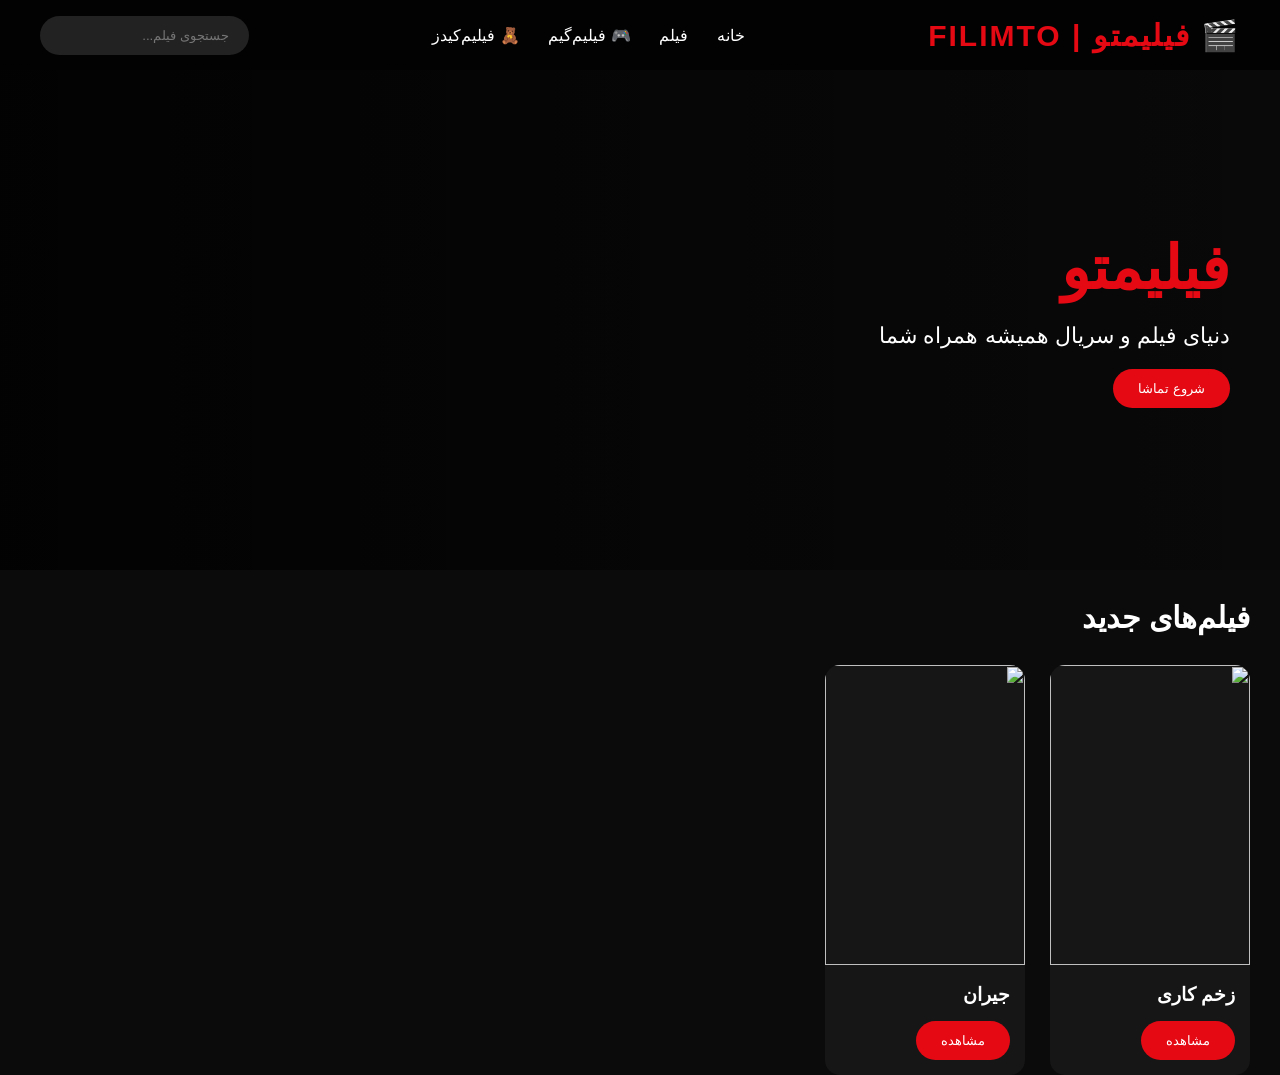
==== index.html @ 33855122 "Update index.html" ====
<!DOCTYPE html>
<html lang="fa" dir="rtl">
<head>
<meta charset="UTF-8">
<meta name="viewport" content="width=device-width, initial-scale=1.0">
<title>Filimto | فیلیمتو</title>
<link rel="stylesheet" href="style.css">
</head>

<body>

<header>
    <div class="logo">
🎬 فیلیمتو | FILIMTO
    </div>

    <nav>
<a href="index.html">خانه</a>
<a href="movie.html">فیلم</a>
<a href="game.html">🎮 فیلیم‌گیم</a>
<a href="kids.html">🧸 فیلیم‌کیدز</a>
    </nav>

    </nav>

    <input type="text" placeholder="جستجوی فیلم...">
</header>


<section class="hero">
    <div>
        <h1>فیلیمتو</h1>
        <p>دنیای فیلم و سریال همیشه همراه شما</p>
        <button>شروع تماشا</button>
    </div>
</section>


<h2>فیلم‌های جدید</h2>

<section class="movies" id="movies"></section>


<script src="script.js"></script>

</body>
</html>
---- style.css ----
* {
    margin: 0;
    padding: 0;
    box-sizing: border-box;
    font-family: Tahoma, Arial, sans-serif;
}

body {
    background: #0b0b0b;
    color: white;
}


/* Header */

header {
    height: 70px;
    display: flex;
    align-items: center;
    justify-content: space-between;
    padding: 0 40px;
    background: rgba(0,0,0,0.8);
    backdrop-filter: blur(10px);
    position: sticky;
    top: 0;
    z-index: 10;
}


.logo {
    font-size: 30px;
    font-weight: bold;
    color: #e50914;
    letter-spacing: 2px;
}


nav a {
    color: white;
    text-decoration: none;
    margin: 0 12px;
    transition: 0.3s;
}


nav a:hover {
    color: #e50914;
}


header input {
    background: #222;
    border: none;
    padding: 12px 20px;
    border-radius: 30px;
    color: white;
}



/* Hero */

.hero{
    height:500px;
    display:flex;
    align-items:center;
    padding:50px;

    background:
    linear-gradient(to right, rgba(0,0,0,.8), rgba(0,0,0,.2)),
    url("images/zakhmkari.jpg");

    background-size:cover;
    background-position:center;
}


.hero h1 {
    font-size: 60px;
    color: #e50914;
}


.hero p {
    margin: 20px 0;
    font-size: 22px;
}


button {
    background: #e50914;
    color: white;
    border: none;
    padding: 12px 25px;
    border-radius: 30px;
    cursor: pointer;
    transition: 0.3s;
}


button:hover {
    transform: scale(1.08);
}



/* Movies */

h2 {
    margin: 30px;
    font-size: 30px;
}


.movies {
    display: flex;
    gap: 25px;
    padding: 0 30px;
    flex-wrap: wrap;
}


.card {
    width: 200px;
    background: #161616;
    border-radius: 15px;
    overflow: hidden;
    transition: 0.3s;
}


.card:hover {
    transform: translateY(-10px);
    box-shadow: 0 0 25px rgba(229,9,20,0.5);
}


.card img {
    width: 100%;
    height: 300px;
    object-fit: cover;
}


.card h3 {
    padding: 15px;
}


.card button {
    margin: 0 15px 15px;
}



/* Mobile */

@media(max-width:700px){

header {
    padding: 0 15px;
}

nav {
    display:none;
}

.hero {
    height:350px;
    padding:25px;
}

.hero h1 {
    font-size:40px;
}

.movies {
    justify-content:center;
}

}
.movie-page {

display:flex;
gap:40px;
padding:50px;

}


.big-poster {

width:300px;
border-radius:20px;

}


.movie-info {

max-width:600px;

}


.movie-info h1 {

font-size:45px;
color:#e50914;
margin-bottom:20px;

}


.movie-info p {

font-size:20px;
line-height:2;
color:#ddd;

}


.details {

display:flex;
gap:20px;
margin:25px 0;
flex-wrap:wrap;

}


.details span {

background:#222;
padding:10px 15px;
border-radius:20px;

}



@media(max-width:700px){

.movie-page{

flex-direction:column;
align-items:center;

}

.big-poster{

width:250px;

}

}

.player {
    width: 90%;
    margin: 40px auto;
}

.player iframe {
    width: 100%;
    height: 600px;
    border: none;
    border-radius: 20px;
}

/* FILIMGAME */

.game-hero {

height: 400px;
display: flex;
flex-direction: column;
justify-content: center;
align-items: center;

text-align: center;

background:
linear-gradient(135deg,#050505,#21105e);

}


.game-hero h1 {

font-size: 65px;
color: #8b5cf6;

text-shadow: 0 0 25px #8b5cf6;

}


.game-hero p {

font-size: 24px;
color: #ddd;

}



.games {

display:flex;
gap:30px;
padding:40px;

justify-content:center;

flex-wrap:wrap;

}



.game-card {

width:230px;
height:280px;

background:
linear-gradient(145deg,#181818,#080808);

border-radius:25px;

display:flex;
flex-direction:column;

justify-content:center;
align-items:center;

border:1px solid #333;

transition:.3s;

}



.game-card:hover {

transform:translateY(-12px);

box-shadow:
0 0 30px rgba(139,92,246,.8);

}



.game-card h3 {

font-size:32px;

margin-bottom:30px;

}



.game-card button {

background:#8b5cf6;

}


.game-card button:hover {

background:#6d28d9;

}

.game-card {
animation: showGame .6s ease;
}


@keyframes showGame {

from {
opacity:0;
transform:translateY(30px);
}

to {
opacity:1;
transform:translateY(0);
}

}

/* FilimKids */

.kids-hero {

height:400px;

display:flex;
flex-direction:column;
justify-content:center;

padding:50px;

background:
linear-gradient(to right, rgba(0,0,0,.4), rgba(0,0,0,.1)),
linear-gradient(135deg,#6dd5ed,#fbc2eb);

border-radius:0 0 30px 30px;

}


.kids-hero h1 {

font-size:60px;

color:white;

}


.kids-hero p {

font-size:24px;

margin-top:20px;

color:white;

}



.kids {

display:flex;

gap:25px;

padding:30px;

flex-wrap:wrap;

}



.kids .card {

background:#fff3c4;

color:#333;

border-radius:25px;

box-shadow:0 0 20px rgba(255,200,0,.4);

}



.kids .card h3 {

color:#ff9800;

}
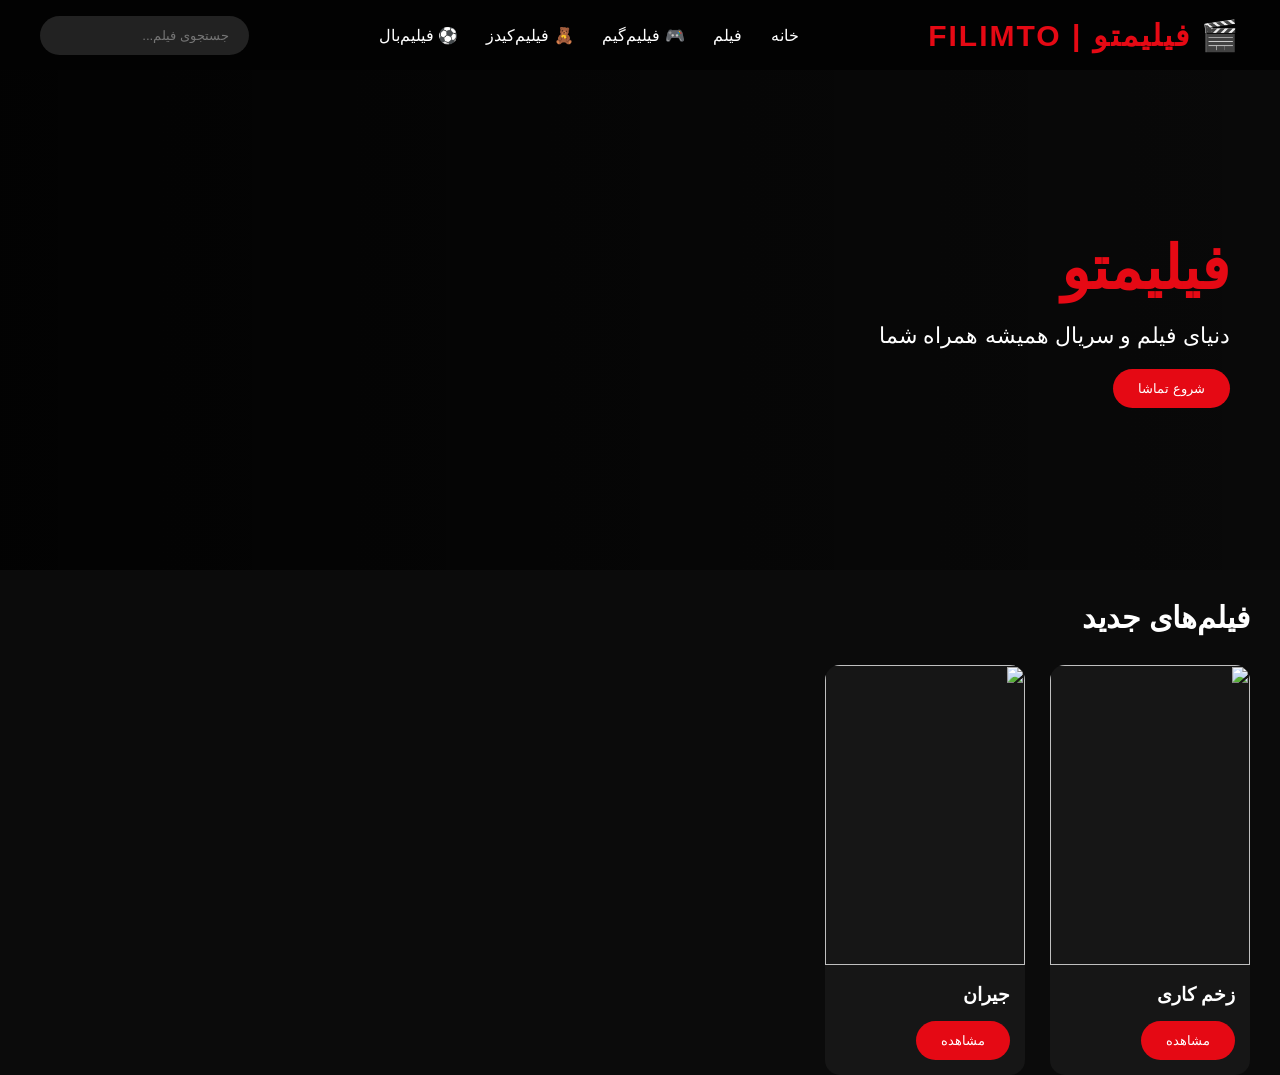
==== commit cdd03383: "Update index.html" ====
--- a/index.html
+++ b/index.html
@@ -5,6 +5,7 @@
 <meta name="viewport" content="width=device-width, initial-scale=1.0">
 <title>Filimto | فیلیمتو</title>
 <link rel="stylesheet" href="style.css">
+<link rel="manifest" href="manifest.json">
 </head>
 
 <body>
@@ -19,6 +20,7 @@
 <a href="movie.html">فیلم</a>
 <a href="game.html">🎮 فیلیم‌گیم</a>
 <a href="kids.html">🧸 فیلیم‌کیدز</a>
+<a href="football.html">⚽ فیلیم‌بال</a>
     </nav>
 
     </nav>
--- a/style.css
+++ b/style.css
@@ -473,3 +473,869 @@
 color:#ff9800;
 
 }
+
+.section-logo {
+
+font-size:40px;
+font-weight:bold;
+color:#00ff88;
+margin-bottom:20px;
+
+}
+
+.maizen-logo {
+
+width:50px;
+height:50px;
+
+background:linear-gradient(
+135deg,
+#ff0000 50%,
+#00c853 50%
+);
+
+border-radius:12px;
+
+display:flex;
+align-items:center;
+justify-content:center;
+
+font-size:32px;
+font-weight:bold;
+
+color:white;
+
+}
+
+.game-logo {
+
+width:50px;
+height:50px;
+
+border-radius:12px;
+
+display:flex;
+align-items:center;
+justify-content:center;
+
+font-size:30px;
+font-weight:bold;
+
+color:white;
+
+}
+
+
+/* Minecraft */
+
+.minecraft-logo {
+
+background:linear-gradient(
+135deg,
+#4caf50,
+#795548
+);
+
+}
+
+
+/* Roblox */
+
+.roblox-logo {
+
+background:linear-gradient(
+135deg,
+#ff0000,
+#ffffff
+);
+
+color:#111;
+
+}
+
+
+/* Maizen */
+
+.maizen-logo {
+
+background:linear-gradient(
+135deg,
+#ff0000 50%,
+#00c853 50%
+);
+
+}
+
+/* صفحه انتقال */
+
+.transfer-screen{
+
+position:fixed;
+
+top:0;
+left:0;
+
+width:100%;
+height:100%;
+
+background:#111;
+
+display:none;
+
+justify-content:center;
+align-items:center;
+
+flex-direction:column;
+
+z-index:9999;
+
+}
+
+.transfer-screen.show{
+
+display:flex;
+
+animation:fadeIn .4s;
+
+}
+
+.transfer-screen h2{
+
+color:white;
+
+font-size:32px;
+
+margin-top:20px;
+
+}
+
+.transfer-screen p{
+
+color:#ccc;
+
+margin-top:10px;
+
+}
+
+.loading-bar{
+
+width:260px;
+
+height:8px;
+
+background:#333;
+
+border-radius:20px;
+
+margin-top:25px;
+
+overflow:hidden;
+
+}
+
+.loading{
+
+height:100%;
+
+width:0;
+
+background:linear-gradient(90deg,#ff1744,#ff9800);
+
+animation:loading 5s linear forwards;
+
+}
+
+@keyframes loading{
+
+from{width:0;}
+
+to{width:100%;}
+
+}
+
+@keyframes fadeIn{
+
+from{
+
+opacity:0;
+
+}
+
+to{
+
+opacity:1;
+
+}
+
+}
+
+* {
+    margin: 0;
+    padding: 0;
+    box-sizing: border-box;
+    font-family: Tahoma, Arial, sans-serif;
+}
+
+body {
+    background: #0b0b0b;
+    color: white;
+}
+
+
+/* Header */
+
+header {
+    height: 70px;
+    display: flex;
+    align-items: center;
+    justify-content: space-between;
+    padding: 0 40px;
+    background: rgba(0,0,0,0.8);
+    backdrop-filter: blur(10px);
+    position: sticky;
+    top: 0;
+    z-index: 10;
+}
+
+
+.logo {
+    font-size: 30px;
+    font-weight: bold;
+    color: #e50914;
+    letter-spacing: 2px;
+}
+
+
+nav a {
+    color: white;
+    text-decoration: none;
+    margin: 0 12px;
+    transition: 0.3s;
+}
+
+
+nav a:hover {
+    color: #e50914;
+}
+
+
+header input {
+    background: #222;
+    border: none;
+    padding: 12px 20px;
+    border-radius: 30px;
+    color: white;
+}
+
+
+
+/* Hero */
+
+.hero{
+    height:500px;
+    display:flex;
+    align-items:center;
+    padding:50px;
+
+    background:
+    linear-gradient(to right, rgba(0,0,0,.8), rgba(0,0,0,.2)),
+    url("images/zakhmkari.jpg");
+
+    background-size:cover;
+    background-position:center;
+}
+
+
+.hero h1 {
+    font-size: 60px;
+    color: #e50914;
+}
+
+
+.hero p {
+    margin: 20px 0;
+    font-size: 22px;
+}
+
+
+button {
+    background: #e50914;
+    color: white;
+    border: none;
+    padding: 12px 25px;
+    border-radius: 30px;
+    cursor: pointer;
+    transition: 0.3s;
+}
+
+
+button:hover {
+    transform: scale(1.08);
+}
+
+
+
+/* Movies */
+
+h2 {
+    margin: 30px;
+    font-size: 30px;
+}
+
+
+.movies {
+    display: flex;
+    gap: 25px;
+    padding: 0 30px;
+    flex-wrap: wrap;
+}
+
+
+.card {
+    width: 200px;
+    background: #161616;
+    border-radius: 15px;
+    overflow: hidden;
+    transition: 0.3s;
+}
+
+
+.card:hover {
+    transform: translateY(-10px);
+    box-shadow: 0 0 25px rgba(229,9,20,0.5);
+}
+
+
+.card img {
+    width: 100%;
+    height: 300px;
+    object-fit: cover;
+}
+
+
+.card h3 {
+    padding: 15px;
+}
+
+
+.card button {
+    margin: 0 15px 15px;
+}
+
+
+
+/* Mobile */
+
+@media(max-width:700px){
+
+header {
+    padding: 0 15px;
+}
+
+nav {
+    display:none;
+}
+
+.hero {
+    height:350px;
+    padding:25px;
+}
+
+.hero h1 {
+    font-size:40px;
+}
+
+.movies {
+    justify-content:center;
+}
+
+}
+.movie-page {
+
+display:flex;
+gap:40px;
+padding:50px;
+
+}
+
+
+.big-poster {
+
+width:300px;
+border-radius:20px;
+
+}
+
+
+.movie-info {
+
+max-width:600px;
+
+}
+
+
+.movie-info h1 {
+
+font-size:45px;
+color:#e50914;
+margin-bottom:20px;
+
+}
+
+
+.movie-info p {
+
+font-size:20px;
+line-height:2;
+color:#ddd;
+
+}
+
+
+.details {
+
+display:flex;
+gap:20px;
+margin:25px 0;
+flex-wrap:wrap;
+
+}
+
+
+.details span {
+
+background:#222;
+padding:10px 15px;
+border-radius:20px;
+
+}
+
+
+
+@media(max-width:700px){
+
+.movie-page{
+
+flex-direction:column;
+align-items:center;
+
+}
+
+.big-poster{
+
+width:250px;
+
+}
+
+}
+
+.player {
+    width: 90%;
+    margin: 40px auto;
+}
+
+.player iframe {
+    width: 100%;
+    height: 600px;
+    border: none;
+    border-radius: 20px;
+}
+
+/* FILIMGAME */
+
+.game-hero {
+
+height: 400px;
+display: flex;
+flex-direction: column;
+justify-content: center;
+align-items: center;
+
+text-align: center;
+
+background:
+linear-gradient(135deg,#050505,#21105e);
+
+}
+
+
+.game-hero h1 {
+
+font-size: 65px;
+color: #8b5cf6;
+
+text-shadow: 0 0 25px #8b5cf6;
+
+}
+
+
+.game-hero p {
+
+font-size: 24px;
+color: #ddd;
+
+}
+
+
+
+.games {
+
+display:flex;
+gap:30px;
+padding:40px;
+
+justify-content:center;
+
+flex-wrap:wrap;
+
+}
+
+
+
+.game-card {
+
+width:230px;
+height:280px;
+
+background:
+linear-gradient(145deg,#181818,#080808);
+
+border-radius:25px;
+
+display:flex;
+flex-direction:column;
+
+justify-content:center;
+align-items:center;
+
+border:1px solid #333;
+
+transition:.3s;
+
+}
+
+
+
+.game-card:hover {
+
+transform:translateY(-12px);
+
+box-shadow:
+0 0 30px rgba(139,92,246,.8);
+
+}
+
+
+
+.game-card h3 {
+
+font-size:32px;
+
+margin-bottom:30px;
+
+}
+
+
+
+.game-card button {
+
+background:#8b5cf6;
+
+}
+
+
+.game-card button:hover {
+
+background:#6d28d9;
+
+}
+
+.game-card {
+animation: showGame .6s ease;
+}
+
+
+@keyframes showGame {
+
+from {
+opacity:0;
+transform:translateY(30px);
+}
+
+to {
+opacity:1;
+transform:translateY(0);
+}
+
+}
+
+/* FilimKids */
+
+.kids-hero {
+
+height:400px;
+
+display:flex;
+flex-direction:column;
+justify-content:center;
+
+padding:50px;
+
+background:
+linear-gradient(to right, rgba(0,0,0,.4), rgba(0,0,0,.1)),
+linear-gradient(135deg,#6dd5ed,#fbc2eb);
+
+border-radius:0 0 30px 30px;
+
+}
+
+
+.kids-hero h1 {
+
+font-size:60px;
+
+color:white;
+
+}
+
+
+.kids-hero p {
+
+font-size:24px;
+
+margin-top:20px;
+
+color:white;
+
+}
+
+
+
+.kids {
+
+display:flex;
+
+gap:25px;
+
+padding:30px;
+
+flex-wrap:wrap;
+
+}
+
+
+
+.kids .card {
+
+background:#fff3c4;
+
+color:#333;
+
+border-radius:25px;
+
+box-shadow:0 0 20px rgba(255,200,0,.4);
+
+}
+
+
+
+.kids .card h3 {
+
+color:#ff9800;
+
+}
+
+.section-logo {
+
+font-size:40px;
+font-weight:bold;
+color:#00ff88;
+margin-bottom:20px;
+
+}
+
+.maizen-logo {
+
+width:50px;
+height:50px;
+
+background:linear-gradient(
+135deg,
+#ff0000 50%,
+#00c853 50%
+);
+
+border-radius:12px;
+
+display:flex;
+align-items:center;
+justify-content:center;
+
+font-size:32px;
+font-weight:bold;
+
+color:white;
+
+}
+
+.game-logo {
+
+width:50px;
+height:50px;
+
+border-radius:12px;
+
+display:flex;
+align-items:center;
+justify-content:center;
+
+font-size:30px;
+font-weight:bold;
+
+color:white;
+
+}
+
+
+/* Minecraft */
+
+.minecraft-logo {
+
+background:linear-gradient(
+135deg,
+#4caf50,
+#795548
+);
+
+}
+
+
+/* Roblox */
+
+.roblox-logo {
+
+background:linear-gradient(
+135deg,
+#ff0000,
+#ffffff
+);
+
+color:#111;
+
+}
+
+
+/* Maizen */
+
+.maizen-logo {
+
+background:linear-gradient(
+135deg,
+#ff0000 50%,
+#00c853 50%
+);
+
+}
+
+/* صفحه انتقال */
+
+.transfer-screen{
+
+position:fixed;
+
+top:0;
+left:0;
+
+width:100%;
+height:100%;
+
+background:#111;
+
+display:none;
+
+justify-content:center;
+align-items:center;
+
+flex-direction:column;
+
+z-index:9999;
+
+}
+
+.transfer-screen.show{
+
+display:flex;
+
+animation:fadeIn .4s;
+
+}
+
+.transfer-screen h2{
+
+color:white;
+
+font-size:32px;
+
+margin-top:20px;
+
+}
+
+.transfer-screen p{
+
+color:#ccc;
+
+margin-top:10px;
+
+}
+
+.loading-bar{
+
+width:260px;
+
+height:8px;
+
+background:#333;
+
+border-radius:20px;
+
+margin-top:25px;
+
+overflow:hidden;
+
+}
+
+.loading{
+
+height:100%;
+
+width:0;
+
+background:linear-gradient(90deg,#ff1744,#ff9800);
+
+animation:loading 5s linear forwards;
+
+}
+
+@keyframes loading{
+
+from{width:0;}
+
+to{width:100%;}
+
+}
+
+@keyframes fadeIn{
+
+from{
+
+opacity:0;
+
+}
+
+to{
+
+opacity:1;
+
+}
+
+}
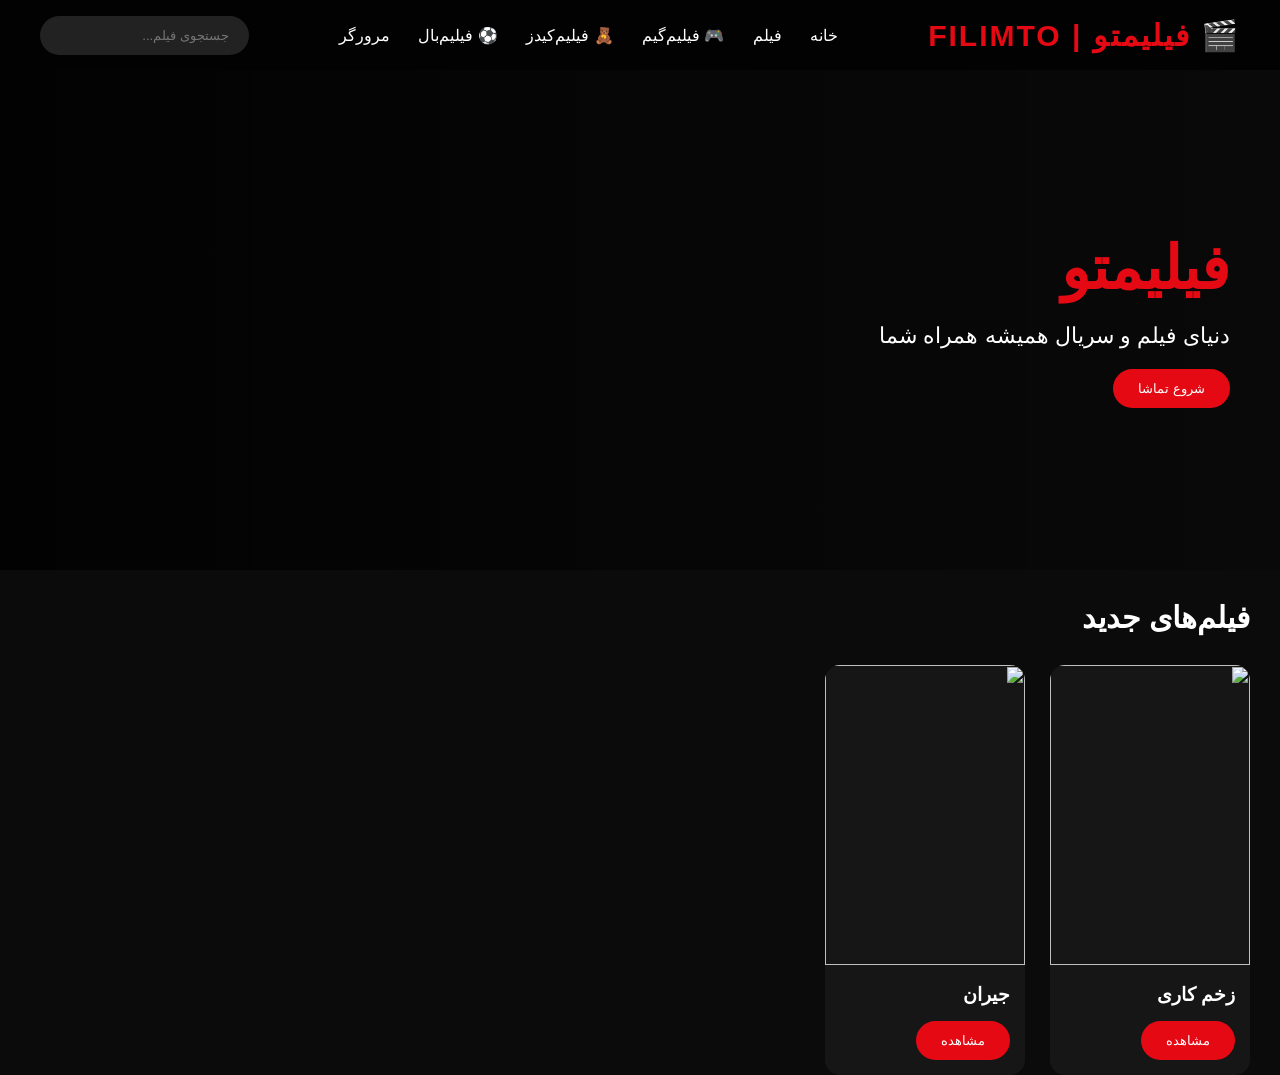
==== commit a33e989c: "Update index.html" ====
--- a/index.html
+++ b/index.html
@@ -21,6 +21,7 @@
 <a href="game.html">🎮 فیلیم‌گیم</a>
 <a href="kids.html">🧸 فیلیم‌کیدز</a>
 <a href="football.html">⚽ فیلیم‌بال</a>
+<a herf="ai.html">مرورگر</a> 
     </nav>
 
     </nav>
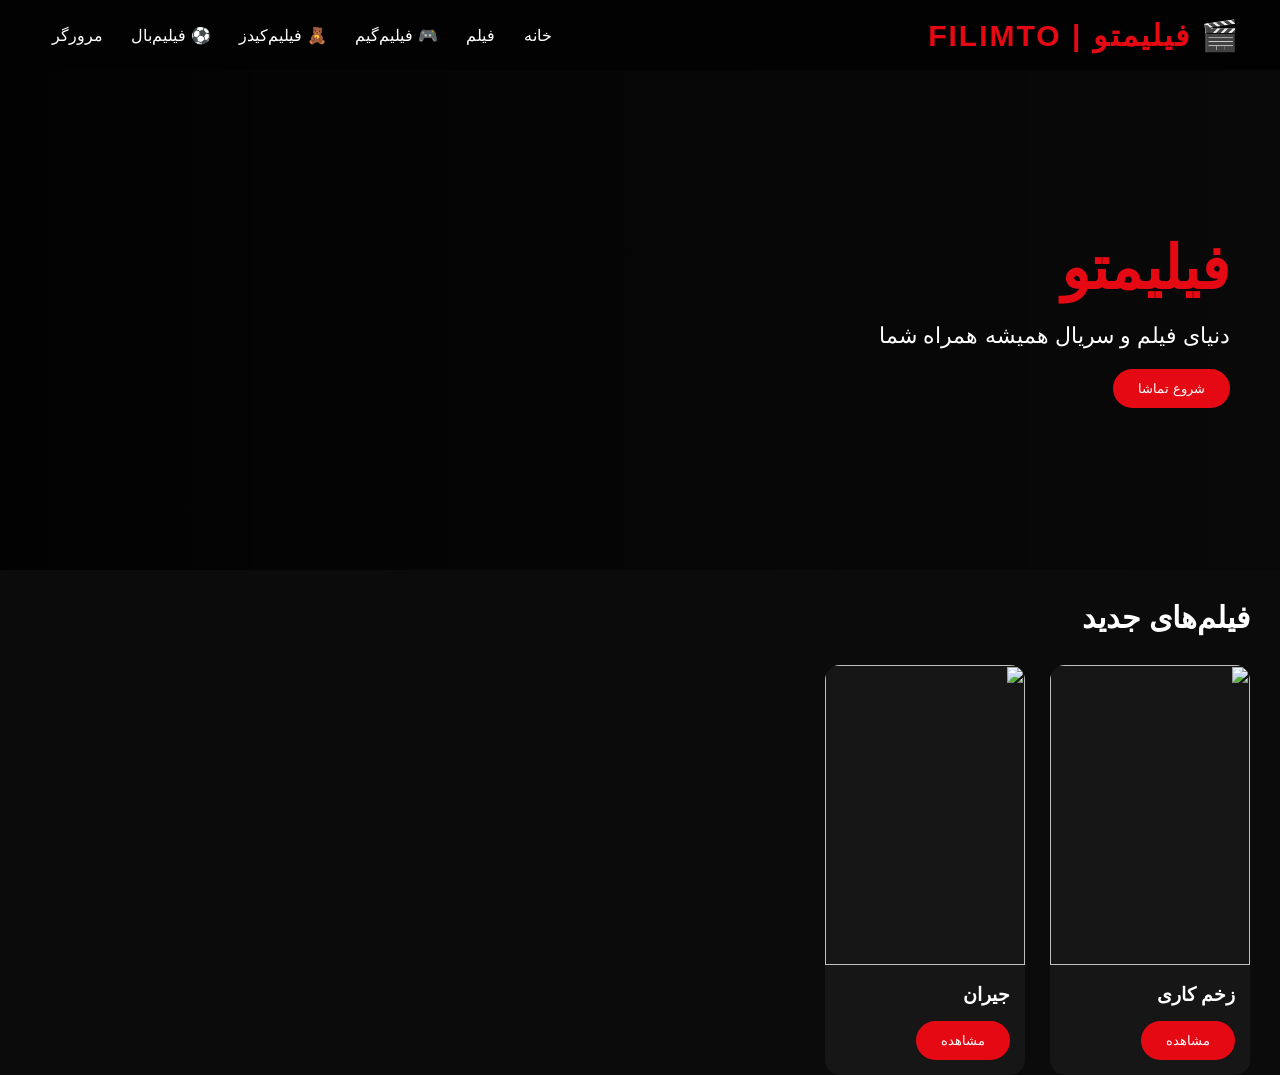
==== commit 076c4a5b: "Update index.html" ====
--- a/index.html
+++ b/index.html
@@ -21,12 +21,11 @@
 <a href="game.html">🎮 فیلیم‌گیم</a>
 <a href="kids.html">🧸 فیلیم‌کیدز</a>
 <a href="football.html">⚽ فیلیم‌بال</a>
-<a herf="ai.html">مرورگر</a> 
+<a href="ai.html">مرورگر</a> 
     </nav>
 
     </nav>
 
-    <input type="text" placeholder="جستجوی فیلم...">
 </header>
 
 
--- a/style.css
+++ b/style.css
@@ -1339,3 +1339,121 @@
 }
 
 }
+
+.quick-title{
+
+margin-top:35px;
+
+font-size:22px;
+
+font-weight:bold;
+
+color:#00C853;
+
+text-align:center;
+
+}
+
+.quick-chat{
+
+display:flex;
+
+overflow-x:auto;
+
+gap:12px;
+
+padding:15px;
+
+justify-content:center;
+
+scrollbar-width:none;
+
+}
+
+.quick-chat{
+
+display:flex;
+
+overflow-x:auto;
+
+gap:10px;
+
+padding:18px;
+
+margin-top:10px;
+
+scroll-behavior:smooth;
+
+scrollbar-width:none;
+
+}
+
+.quick-chat::-webkit-scrollbar{
+
+display:none;
+
+}
+
+.quick-chat button{
+
+background:white;
+
+border:1px solid #E0E0E0;
+
+border-radius:30px;
+
+padding:12px 22px;
+
+font-size:15px;
+
+white-space:nowrap;
+
+cursor:pointer;
+
+transition:.25s;
+
+box-shadow:0 4px 15px rgba(0,0,0,.06);
+
+}
+
+.quick-chat button:hover{
+
+transform:translateY(-3px);
+
+background:#00C853;
+
+color:white;
+
+border-color:#00C853;
+
+}
+
+.quick-chat button{
+
+background:white;
+
+border:2px solid #00C853;
+
+color:#00C853;
+
+padding:12px 22px;
+
+border-radius:25px;
+
+font-size:16px;
+
+white-space:nowrap;
+
+cursor:pointer;
+
+transition:.2s;
+
+}
+
+.quick-chat button:hover{
+
+background:#00C853;
+
+color:white;
+
+}
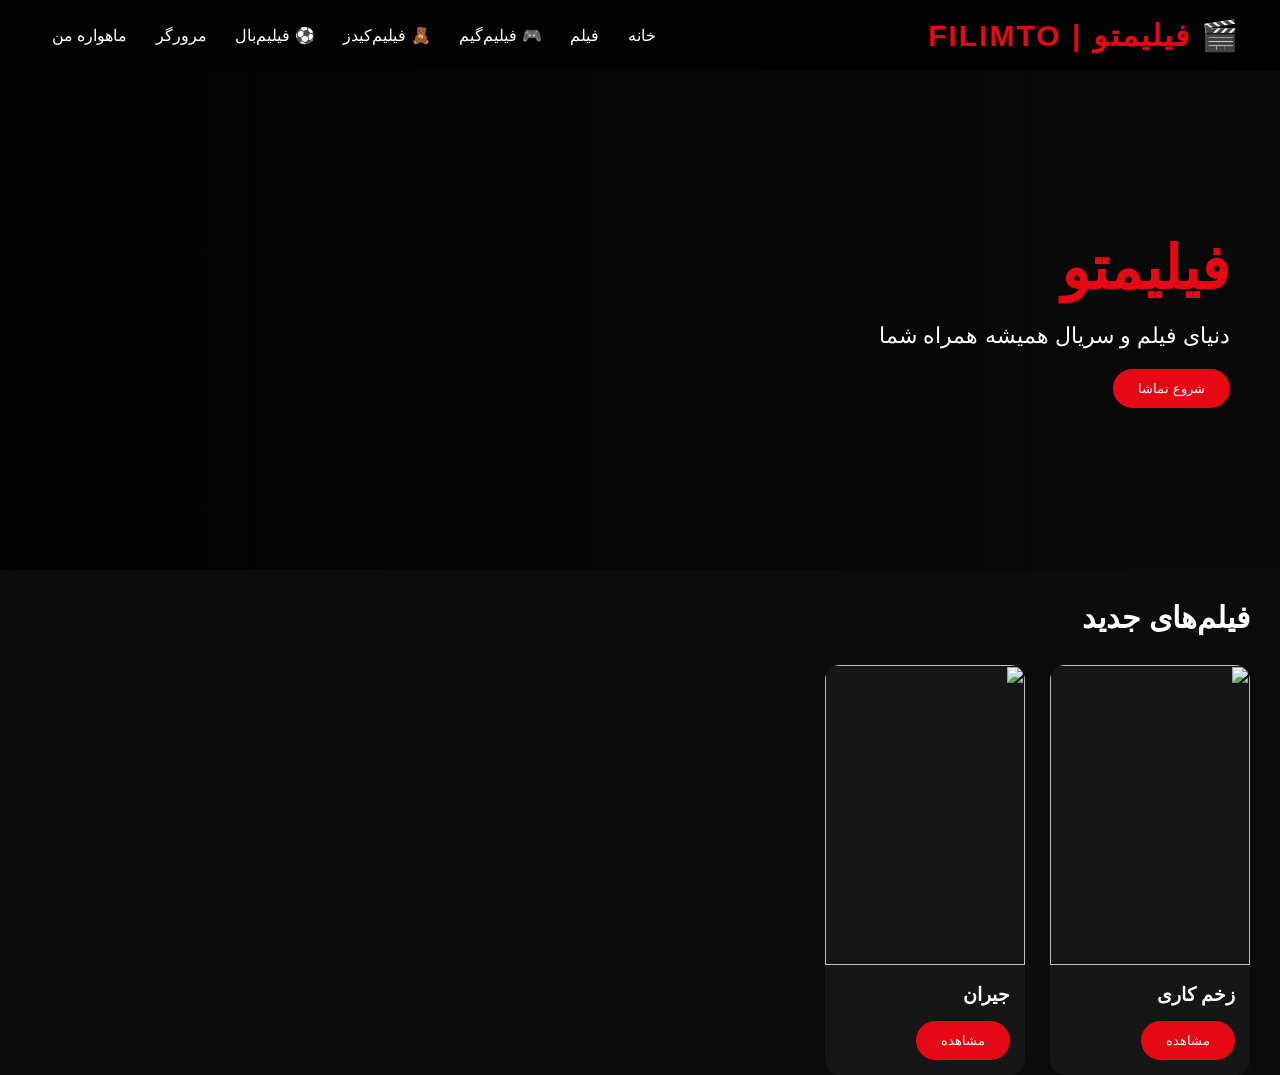
==== commit 0aca54be: "Update index.html" ====
--- a/index.html
+++ b/index.html
@@ -22,6 +22,7 @@
 <a href="kids.html">🧸 فیلیم‌کیدز</a>
 <a href="football.html">⚽ فیلیم‌بال</a>
 <a href="ai.html">مرورگر</a> 
+<a href="satellite.html">ماهواره من</a>
     </nav>
 
     </nav>
--- a/style.css
+++ b/style.css
@@ -1457,3 +1457,39 @@
 color:white;
 
 }
+
+@media (max-width:700px){
+
+header{
+    height:auto;
+    flex-direction:column;
+    justify-content:center;
+    align-items:center;
+    padding:15px;
+}
+
+nav{
+    display:flex !important;
+    flex-wrap:wrap;
+    justify-content:center;
+    gap:8px;
+    margin-top:10px;
+}
+
+nav a{
+    margin:0;
+    padding:8px 12px;
+    font-size:14px;
+    background:#1b1b1b;
+    border-radius:15px;
+}
+
+.logo{
+    font-size:24px;
+}
+
+.hero{
+    margin-top:10px;
+}
+
+}
